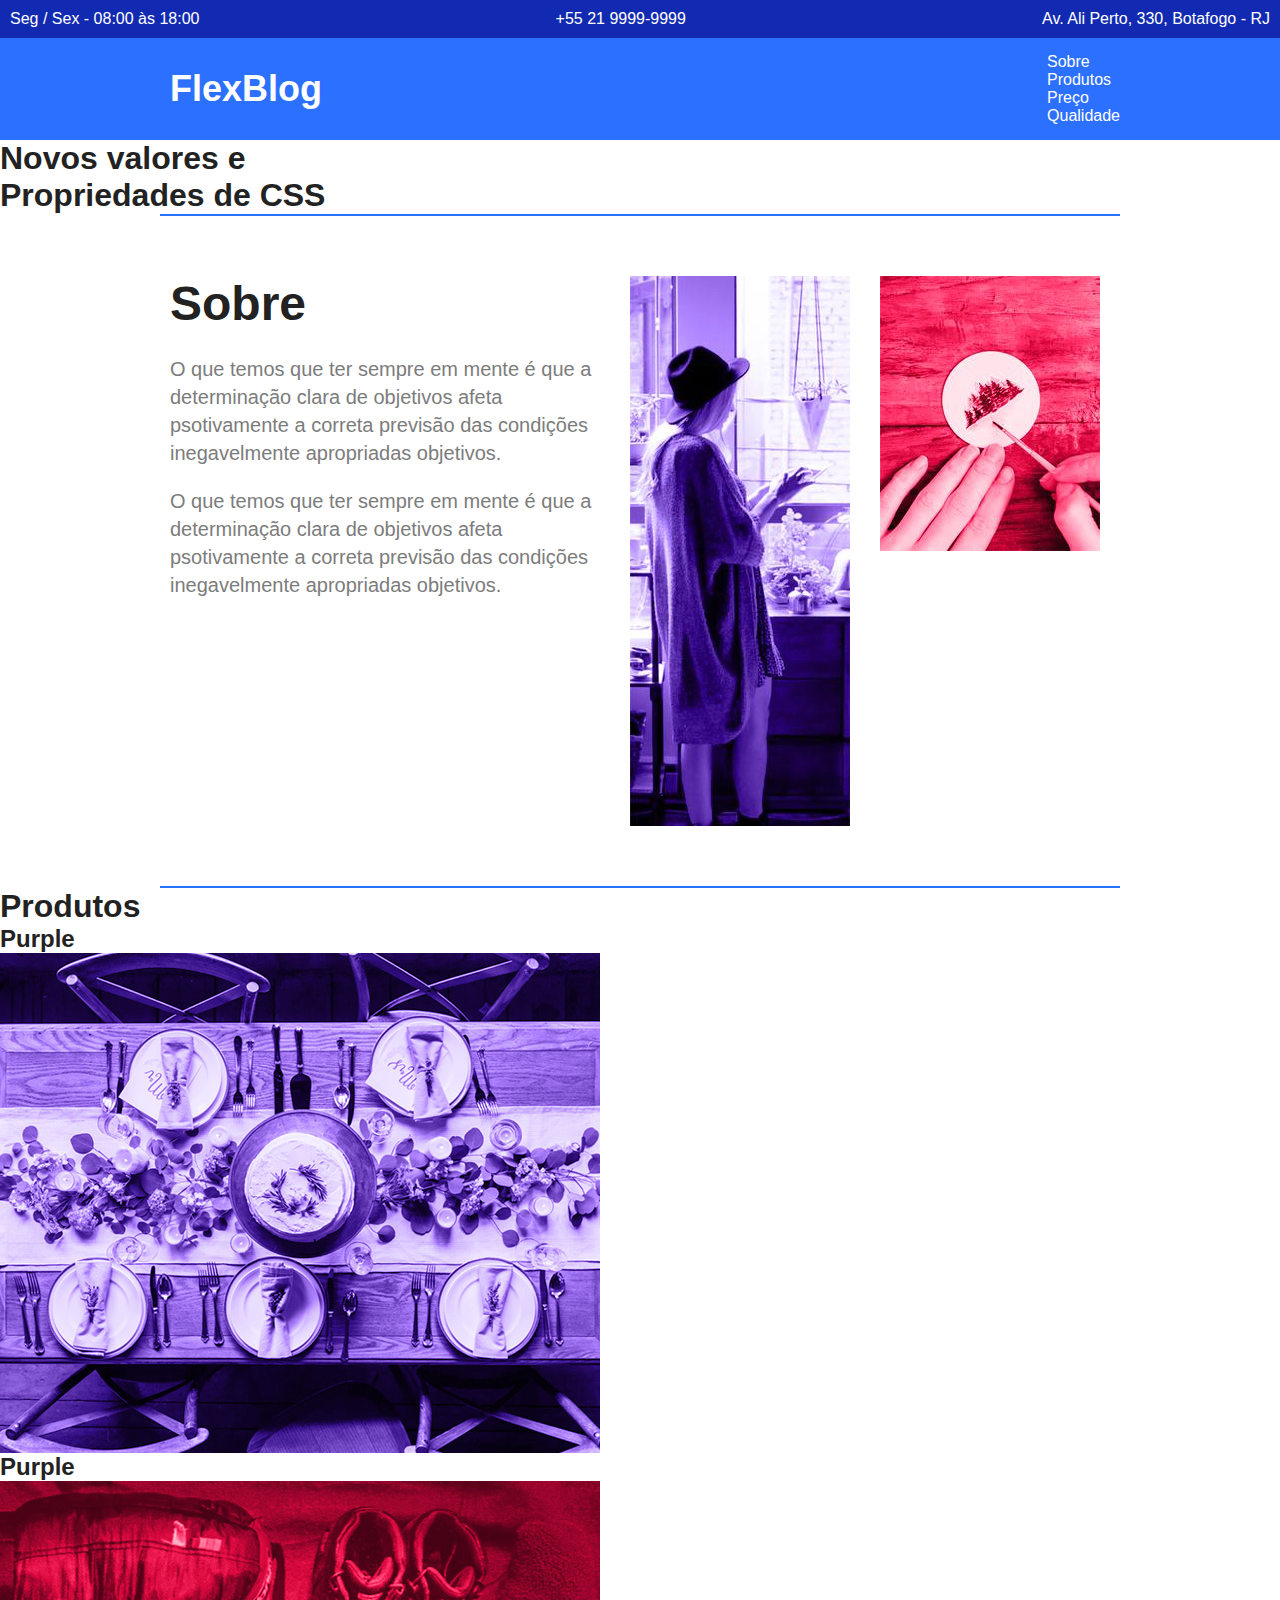
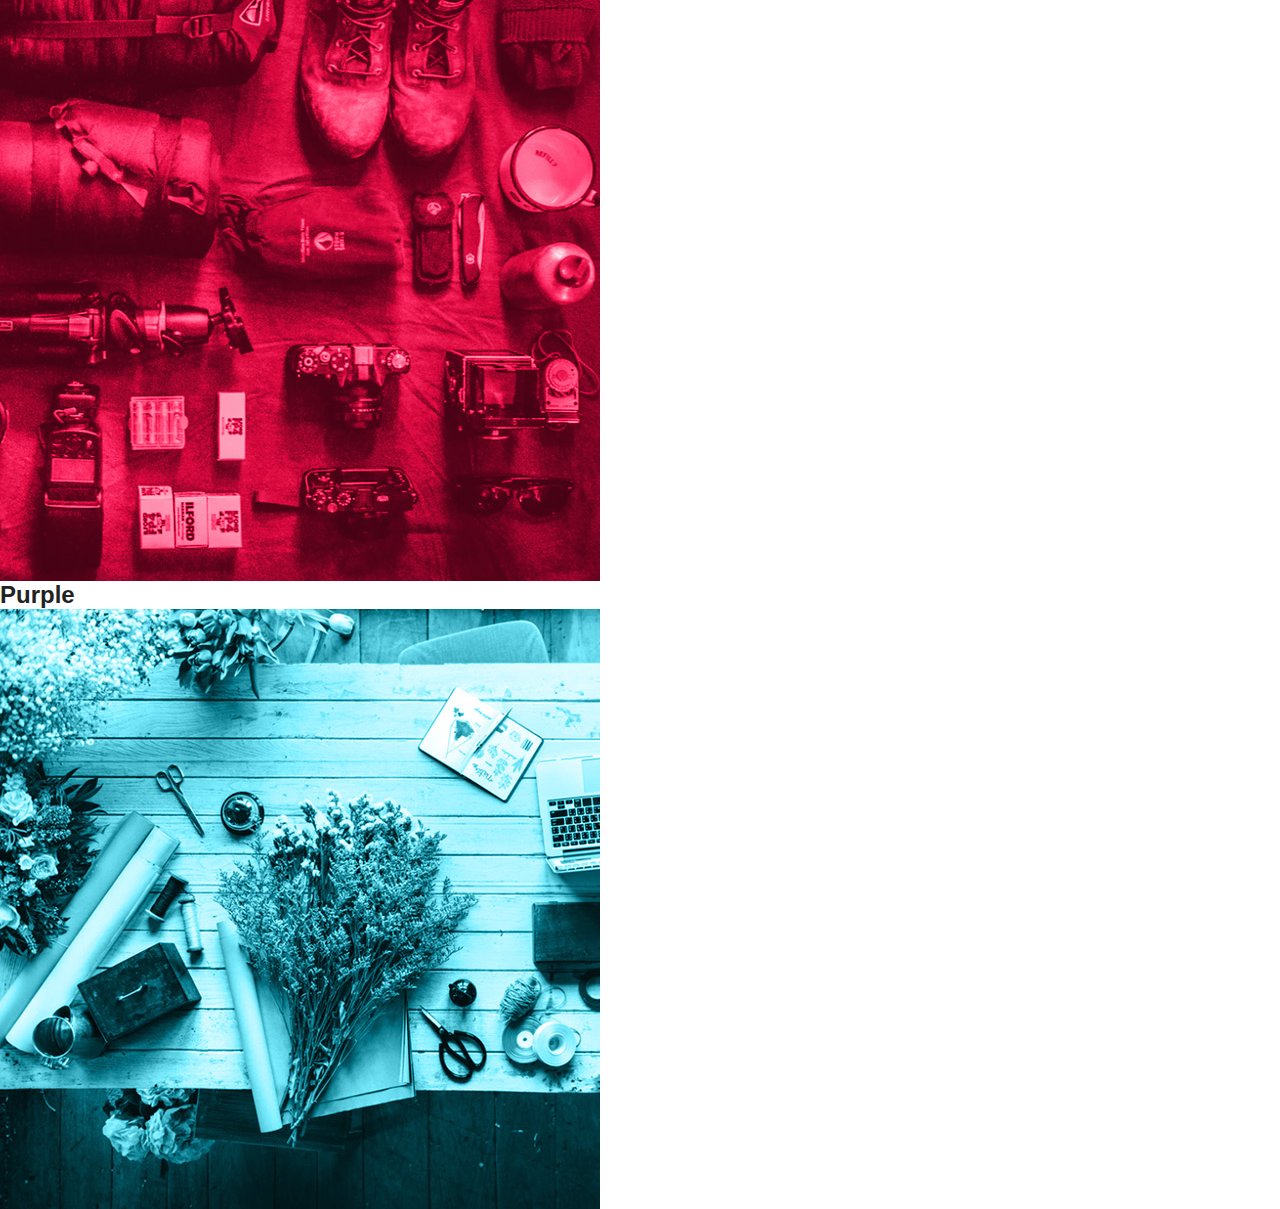
==== Curso Flexbox/index.html @ be6133d5 "Curso Flexbox - site desenvolvimento 1" ====
<!DOCTYPE html>
<html>
        <head>
            <title>FlexBlog</title>
            <meta charset="utf-8">
            <meta name="viewport" content="width=device-width, initial-scale=1 shrink-to-fit=no">
            <link href="https://fonts,googleapis.com/css?family=Nunito:400,400i,700" rel="stylesheet">
            <link rel="stylesheet" type="text/css" href="css/style.css">
        </head>
        <body>
            <div class="superinfo-bg">
                <div class="superinfo">
                    <p>Seg / Sex - 08:00 às 18:00</p>
                    <a href="tel:+552199999999">+55 21 9999-9999</a>
                    <p>Av. Ali Perto, 330, Botafogo - RJ</p>
                </div>
            </div>

            <header class="menu-bg">
                <div class="menu">
                    <div class="menu-logo">
                        <a href="#"> FlexBlog</a>

                    </div>
                    <nav>
                        <ul>
                            <li> <a href="#sobre">Sobre</a></li>
                            <li> <a href="#produtos">Produtos</a></li>
                            <li> <a href="#preco">Preço</a></li>
                            <li> <a href="#qualidade">Qualidade</a></li>
                        </ul>
                    </nav>

                </div>
            </header>

            <h1 class="introdução">Novos valores e <br>Propriedades de CSS</h1>

            <section class="sobre" id="sobre">
                <div class="sobre-info">
                    <h1>Sobre</h1>
                    <p>O que temos que ter sempre em mente é que a determinação
                        clara de objetivos afeta psotivamente a correta previsão
                        das condições inegavelmente apropriadas objetivos.
                    </p>
                    <p>O que temos que ter sempre em mente é que a determinação
                        clara de objetivos afeta psotivamente a correta previsão
                        das condições inegavelmente apropriadas objetivos.
                    </p>
                </div>
                <div class="sobre-img">
                    <img src="img/sobre1.jpg" alt="Sobre 1">
                </div>
                <div class="sobre-img">
                    <img src="img/sobre2.jpg" alt="Sobre 2">
                </div>

            </section>

            <section class="produtos" id="produtos">
                <h1>Produtos</h1>
                <div class="produtos-container">
                    <div class="produtos-item purple">
                        <h2>Purple</h2>
                        <img src="img/produtos1.jpg" alt="Produtos 1">

                    </div>
                    <div class="produtos-item pink">
                        <h2>Purple</h2>
                        <img src="img/produtos2.jpg" alt="Produtos 2">
                        
                    </div>
                    <div class="produtos-item blue">
                        <h2>Purple</h2>
                        <img src="img/produtos3.jpg" alt="Produtos 3">
                        
                    </div>
                </div>

            </section>

        </body>
</html>
---- Curso Flexbox/css/style.css ----
body, h1, h2, p, ul, li, a {
    margin: 0px;
    padding: 0px;
}

body {
    font-family: "Nunito", Helvetica, Arial, sans-serif;
    color: #222222;
}

ul {
    list-style: none;
}

a {
    text-decoration: none;
}

img {
    display: block;
    max-width: 100%;
}

* {
    box-sizing: border-box;
}

/*Superinfo*/

.superinfo-bg {
    background: #122ab2;
    color: white;
}

.superinfo {
    max-width: 960;
    margin: 0 auto;
    display: flex;
    justify-content: space-between;
    flex-wrap: wrap;
    padding-top: 10px;
}

.superinfo p, .superinfo a {
    margin: 0 10px 10px 10px;
}

.superinfo a {
    color: white;
}

/*Menu*/

.menu-bg {
    background: #2c70ff; 
}

.menu {
    max-width: 960px;
    margin: 0 auto;
    padding: 15px 0;
    display: flex;
    flex-wrap: wrap;
    justify-content: space-between;
    align-items: center;
}

.menu a {
    color: white;
}

.menu-logo a {
    font-size: 2.25em;
    font-weight: bold;
    margin: 0 10px;
}

.menu-nav ul {
    display: flex;
    flex-wrap: wrap;
}

.menu-nav a {
    font-size: 1.25em;
    display: block;
    padding: 10px;
}

.menu-nav a:hover {
    color: #122ab2;
}

/*Introdução*/

.introducao {
    font-size: 3em;
    line-height: 1;
    max-width: 960px;
    margin: 0 auto;
    padding: 60px 10px;
}

/*Sobre*/

.sobre {
    border-top: 2px solid #2c70ff;
    border-bottom: 2px solid #2c70ff;
    max-width: 960px;
    margin: 0 auto;
    padding: 60px 0;
    display: flex;
    flex-wrap: wrap;
}

.sobre-info {
    flex: 2 1 300px;
    margin: 0 10px;
}

.sobre-info h1 {
    font-size: 3em;
    margin-bottom: .5em;
}

.sobre-info p {
    font-size: 1.25em;
    line-height: 1.4;
    margin-bottom: 1em;
    color: #7c7c7c;
}

.sobre-img {
    flex: 1 1 160px;
    margin: 0 10px;
}
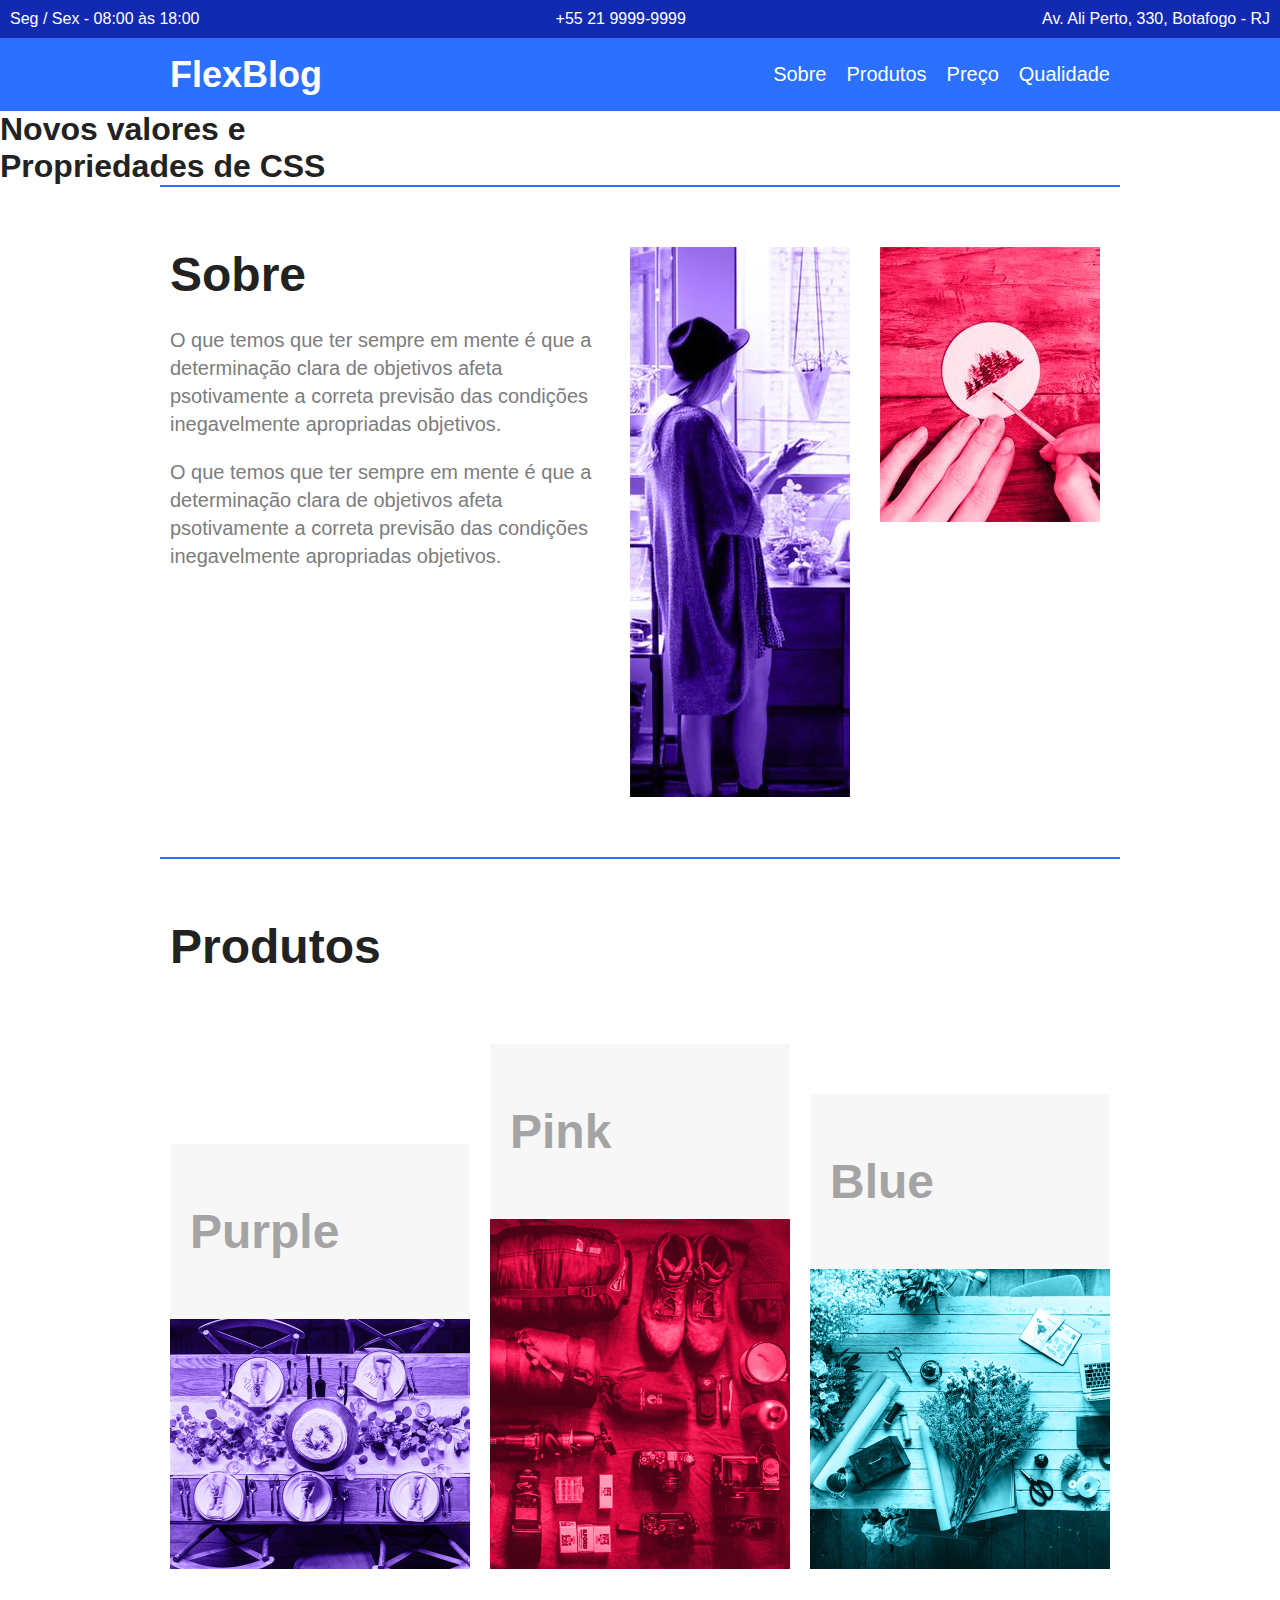
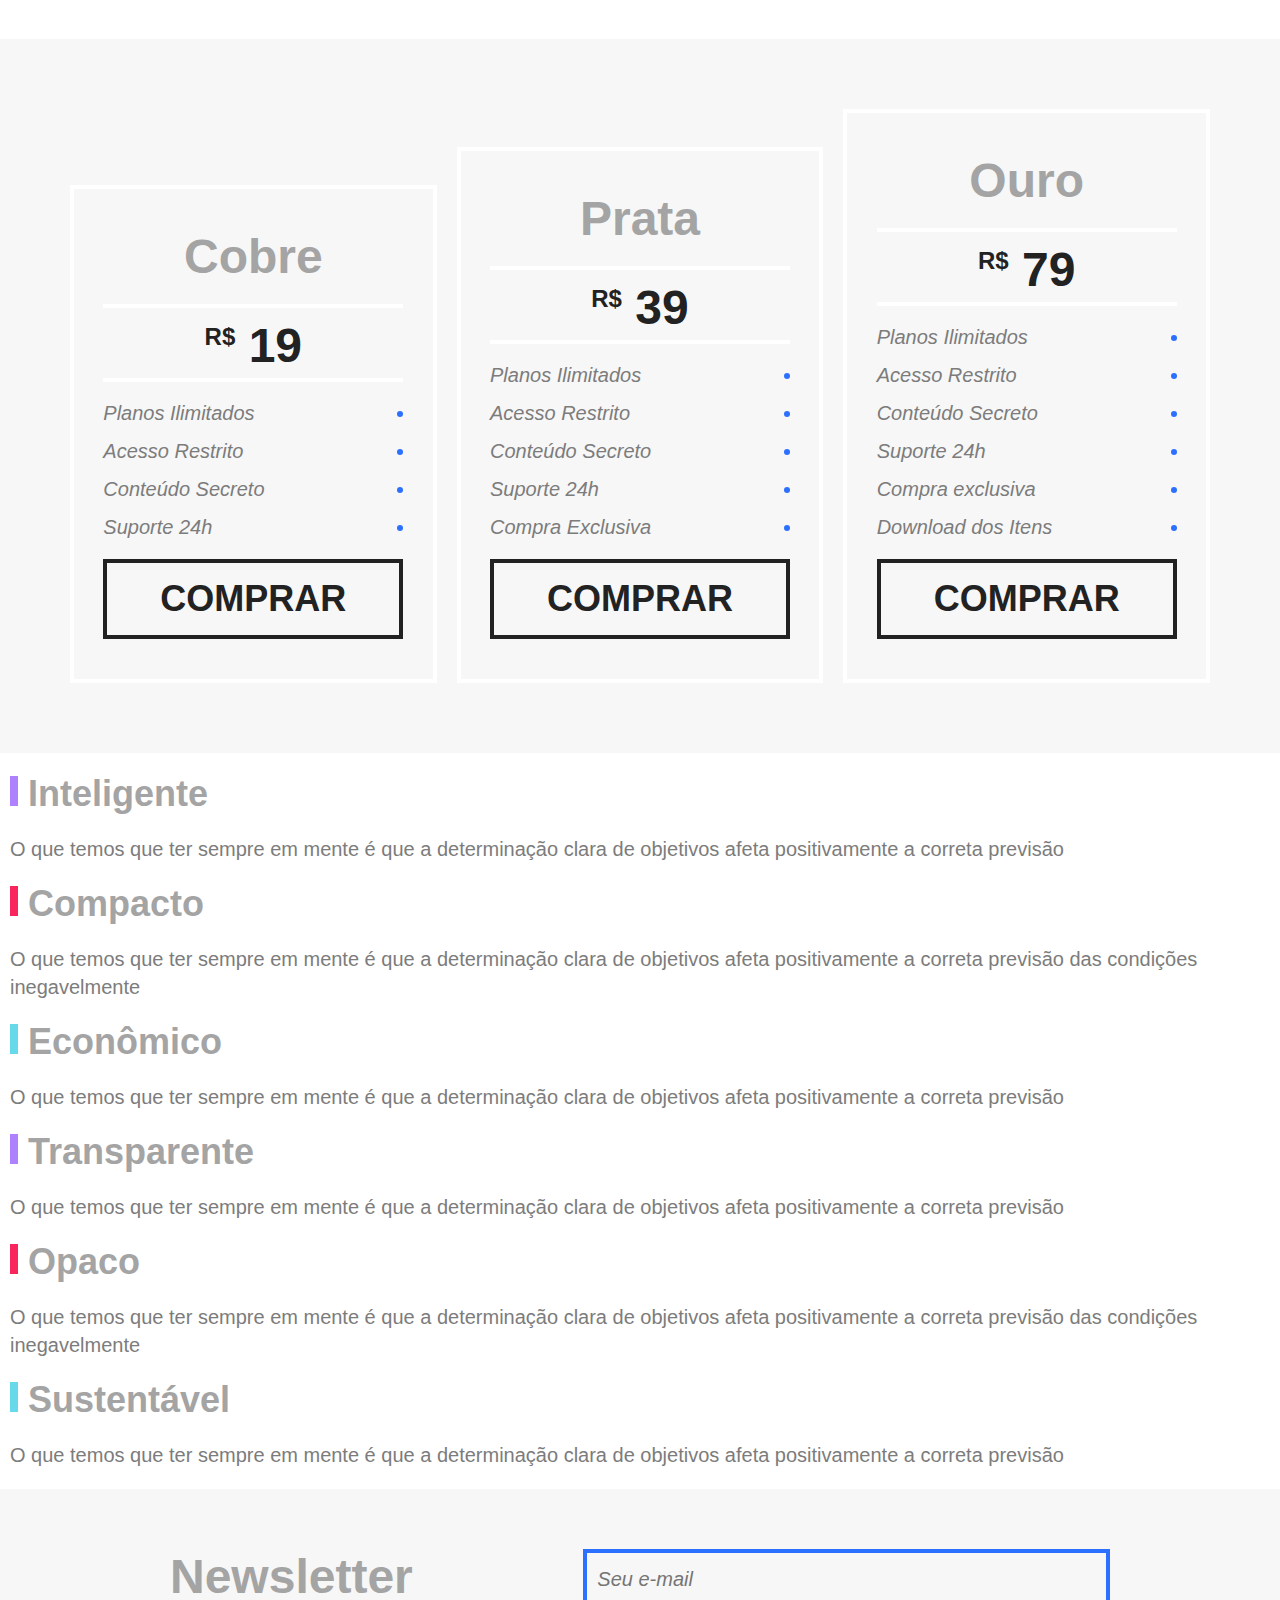
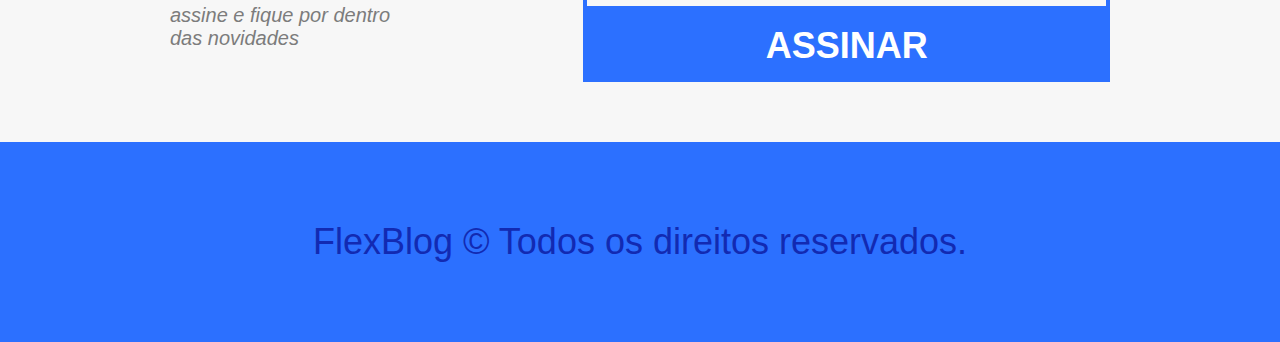
==== commit 2ed91c9f: "Finalizando curso Flexbox - site" ====
--- a/Curso Flexbox/index.html
+++ b/Curso Flexbox/index.html
@@ -22,7 +22,7 @@
                         <a href="#"> FlexBlog</a>
 
                     </div>
-                    <nav>
+                    <nav class="menu-nav">
                         <ul>
                             <li> <a href="#sobre">Sobre</a></li>
                             <li> <a href="#produtos">Produtos</a></li>
@@ -66,12 +66,12 @@
 
                     </div>
                     <div class="produtos-item pink">
-                        <h2>Purple</h2>
+                        <h2>Pink</h2>
                         <img src="img/produtos2.jpg" alt="Produtos 2">
                         
                     </div>
                     <div class="produtos-item blue">
-                        <h2>Purple</h2>
+                        <h2>Blue</h2>
                         <img src="img/produtos3.jpg" alt="Produtos 3">
                         
                     </div>
@@ -79,5 +79,122 @@
 
             </section>
 
+            <section class="preco" id="preco">
+                <div class="preco-item">
+                    <h2>Cobre</h2>
+                    <span><sup>R$</sup> 19</span>
+
+                
+                <ul>
+                    <li>Planos Ilimitados</li>
+                    <li>Acesso Restrito</li>
+                    <li>Conteúdo Secreto</li>
+                    <li>Suporte 24h</li>
+                </ul>
+                <a href="#">Comprar</a>
+            </div>
+            <div class="preco-item">
+                <h2>Prata</h2>
+                <span><sup>R$</sup> 39</span>
+
+            
+            <ul>
+                <li>Planos Ilimitados</li>
+                <li>Acesso Restrito</li>
+                <li>Conteúdo Secreto</li>
+                <li>Suporte 24h</li>
+                <li>Compra Exclusiva</li>
+            </ul>
+            <a href="#">Comprar</a>
+        </div>
+        <div class="preco-item">
+            <h2>Ouro</h2>
+            <span><sup>R$</sup> 79</span>
+
+        
+        <ul>
+            <li>Planos Ilimitados</li>
+            <li>Acesso Restrito</li>
+            <li>Conteúdo Secreto</li>
+            <li>Suporte 24h</li>
+            <li>Compra exclusiva</li>
+            <li>Download dos Itens</li>
+        </ul>
+        <a href="#">Comprar</a>
+        </div>
+            </section>
+            
+            <section clas="qualidade" id="qualidade">
+                <div class="qualidade-item">
+                    <h2>Inteligente</h2>
+                    <p>O que temos que ter sempre em mente é que a 
+                        determinação clara de objetivos afeta positivamente a 
+                        correta previsão
+                    </p>
+                </div>
+
+                <div class="qualidade-item">
+                    <h2>Compacto</h2>
+                    <p>O que temos que ter sempre em mente é que a 
+                        determinação clara de objetivos afeta positivamente a 
+                        correta previsão das condições inegavelmente
+                    </p>
+                </div>
+
+                <div class="qualidade-item">
+                    <h2>Econômico</h2>
+                    <p>O que temos que ter sempre em mente é que a 
+                        determinação clara de objetivos afeta positivamente a 
+                        correta previsão
+                    </p>
+                </div>
+
+                <div class="qualidade-item">
+                    <h2>Transparente</h2>
+                    <p>O que temos que ter sempre em mente é que a 
+                        determinação clara de objetivos afeta positivamente a 
+                        correta previsão
+                    </p>
+                </div>
+
+                <div class="qualidade-item">
+                    <h2>Opaco</h2>
+                    <p>O que temos que ter sempre em mente é que a 
+                        determinação clara de objetivos afeta positivamente a 
+                        correta previsão das condições inegavelmente
+                    </p>
+                </div>
+
+                <div class="qualidade-item">
+                    <h2>Sustentável</h2>
+                    <p>O que temos que ter sempre em mente é que a 
+                        determinação clara de objetivos afeta positivamente a 
+                        correta previsão
+                    </p>
+                </div>
+
+
+            </section>
+
+            <section class="newsletter">
+                <div class="newsletter-info">
+                    <h1>
+                        Newsletter
+                    </h1>
+
+                    <p>assine e fique por dentro das novidades
+                    </p>
+                </div>
+                <form class="newsletter-form">
+                    <input type="text" placeholder="Seu e-mail">
+                    <button type="submit">Assinar</button>
+                </form>
+
+            </section>
+
+            <footer class="footer">
+                <p>FlexBlog © Todos os direitos reservados.</p>
+            </footer>
+
         </body>
 </html>--- a/Curso Flexbox/css/style.css
+++ b/Curso Flexbox/css/style.css
@@ -132,4 +132,269 @@
 .sobre-img {
     flex: 1 1 160px;
     margin: 0 10px;
+}
+
+/*Produtos*/
+
+.produtos {
+    max-width: 960px;
+    margin: 60px auto;
+}
+
+.produtos h1 {
+    font-size: 3em;
+    margin: 0 10px 60px 10px;
+}
+
+.produtos-container {
+    display: flex;
+    flex-wrap: wrap;
+    align-items: flex-end;
+}
+
+.produtos-item {
+    flex: 1 1 175px;
+    margin: 10px;
+}
+
+.produtos-item h2 {
+    font-size: 3em;
+    color: #a4a4a4;
+    background: #f7f7f7;
+    padding: 60px 20px;
+}
+
+.purple {
+    border-top: 8px solid ae81ff;
+}
+
+.pink {
+    border-top: 8px solid f9265e;
+}
+
+.blue {
+    border-top: 8px solid 66d9eb;
+}
+
+/*Preço*/
+
+.preco {
+    background: #f7f7f7;
+    padding: 60px;
+    display: flex;
+    flex-wrap: wrap;
+    align-items: flex-end;
+}
+
+.preco-item {
+    flex: 1 1 260px;
+    border: 4px solid white;
+    padding: 20px;
+    margin: 10px;
+}
+
+.preco-item h2 {
+    font-size: 3em;
+    color: #a4a4a4;
+    text-align: center;
+    margin-top: 20px;
+}
+
+.preco-item span {
+    max-width: 300px;
+    margin: 20px auto;
+    display: block;
+    text-align: center;
+    font-weight: bold;
+    font-size: 3em;
+    padding: 10px 0 5px 0;
+    border-top: 4px solid white;
+    border-bottom: 4px solid white;
+}
+
+.preco-item sup {
+    font-size: 1.5rem;
+}
+
+.preco-item ul {
+    max-width: 300px;
+    margin: 20px auto;
+    font-size: 1.25em;
+    font-style: italic;
+    color: #7c7c7c;
+}
+
+.preco-item li {
+    display: flex;
+    justify-content: space-between;
+    align-items: center;
+    margin-bottom: 15px;
+}
+
+.preco-item li::after {
+    content: '';
+    display: block;
+    width: 6px;
+    height: 6px;
+    background: #2c70ff;
+    border-radius: 50%;
+}
+
+.preco-item a {
+    max-width: 300px;
+    display: block;
+    margin: 20px auto;
+    border: 4px solid;
+    color: #222222;
+    text-transform: uppercase;
+    font-weight: bold;
+    font-size: 2.25em;
+    padding: 15px 0;
+    text-align: center;
+}
+
+
+@media (max-width: 800px) {
+    .preco {
+        padding-left: 10px;
+        padding-right: 10px;
+    }
+    .preco .preco-item:nth-child(3) {
+        order: -2;
+    }
+
+    .preco .preco-item:nth-child(2) {
+        order: -1;
+    }
+    
+}
+
+/*Qualidade*/
+
+.qualidade {
+    max-width: 960px;
+    margin: 60px auto;
+    display: flex;
+    flex-wrap: wrap;
+}
+
+.qualidade-item {
+    flex: 1 1 300px;
+    margin: 20px 10px;
+}
+
+.qualidade-item h2 {
+    font-size: 2.25em;
+    color: #a4a4a4;
+    margin-bottom: 20px;
+}
+
+.qualidade-item h2::before {
+    content: '';
+    display: inline-block;
+    width: 8px;
+    height: 30px;
+    margin-right: 10px;
+}
+
+.qualidade-item:nth-of-type(3n+1) h2::before {
+    background: #ae81ff;
+}
+
+.qualidade-item:nth-of-type(3n+2) h2::before {
+    background: #f9265e;
+}
+
+.qualidade-item:nth-of-type(3n+3) h2::before {
+    background: #66d9eb;
+}
+
+.qualidade-item p {
+    font-size: 1.25em;
+    line-height: 1.4;
+    color: #7c7c7c;
+}
+
+/*Newsletter*/
+
+.newsletter {
+    background: #f7f7f7;
+    padding: 60px calc((100% - 960px) / 2);
+    display: flex;
+    flex-wrap: wrap;
+}
+
+.newsletter-info {
+    flex: 1 1 260px;
+    margin: 0 10px;
+}
+
+.newsletter-info h1 {
+    font-size: 3em;
+    color: #a4a4a4;
+}
+
+.newsletter-info p {
+    font-size: 1.25em;
+    font-style: italic;
+    max-width: 230px;
+    color: #7c7c7c;
+    margin-bottom: 10px;
+}
+
+.newsletter-form {
+    flex: 2 1 260px;
+    margin: 0 10px;
+    align-self: center;
+    display: flex;
+    flex-wrap: wrap;
+}
+
+.newsletter-form input {
+    flex: 3 1 260px;
+    font-size: 1.25em;
+    color: #7c7c7c;
+    font-style: italic;
+    font-family: "Nunito", Helvetica, Arial, sans-serif;
+    border: 4px solid #2c70ff;
+    background: transparent;
+    padding: 15px 10px;
+    margin: 0px;
+    border-radius: 0px;
+}
+
+.newsletter-form button {
+    flex: 1 1 260px;
+    font-family: "Nunito", Helvetica, Arial, sans-serif;
+    font-size: 2.25em;
+    font-weight: bold;
+    text-transform: uppercase;
+    background: #2c70ff;
+    color: white;
+    margin: 0;
+    cursor: pointer;
+    border: 0px;
+    padding: 15px 10px;
+}
+
+@media (mad-width: 600px) {
+    .newsletter-form button {
+     font-size: 1.5em;
+ }
+}
+
+/*Footer*/
+
+.footer {
+    display: flex;
+    background: #2c70ff;
+    height: 200px;
+    align-items: center;
+}
+
+.footer p {
+    flex: 1;
+    text-align: center;
+    font-size: 2.25em;
+    color: #122ab2;
 }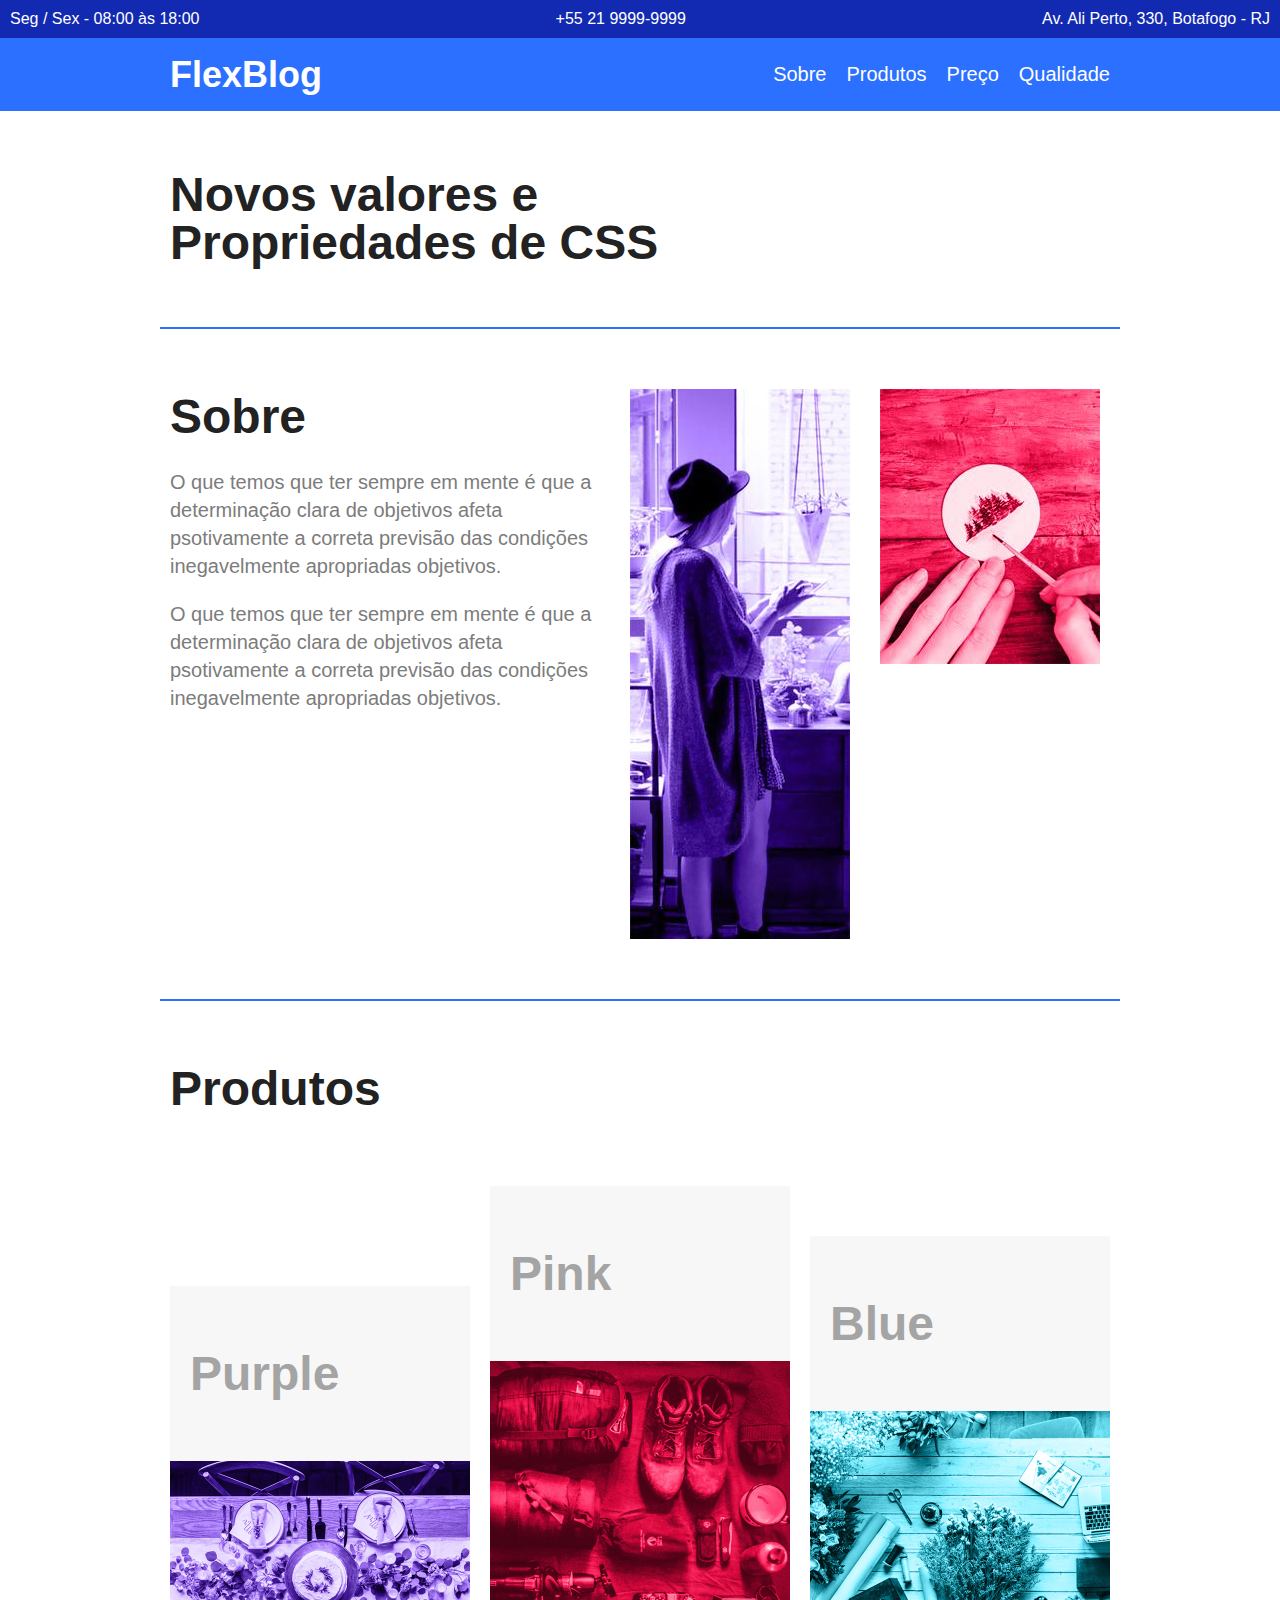
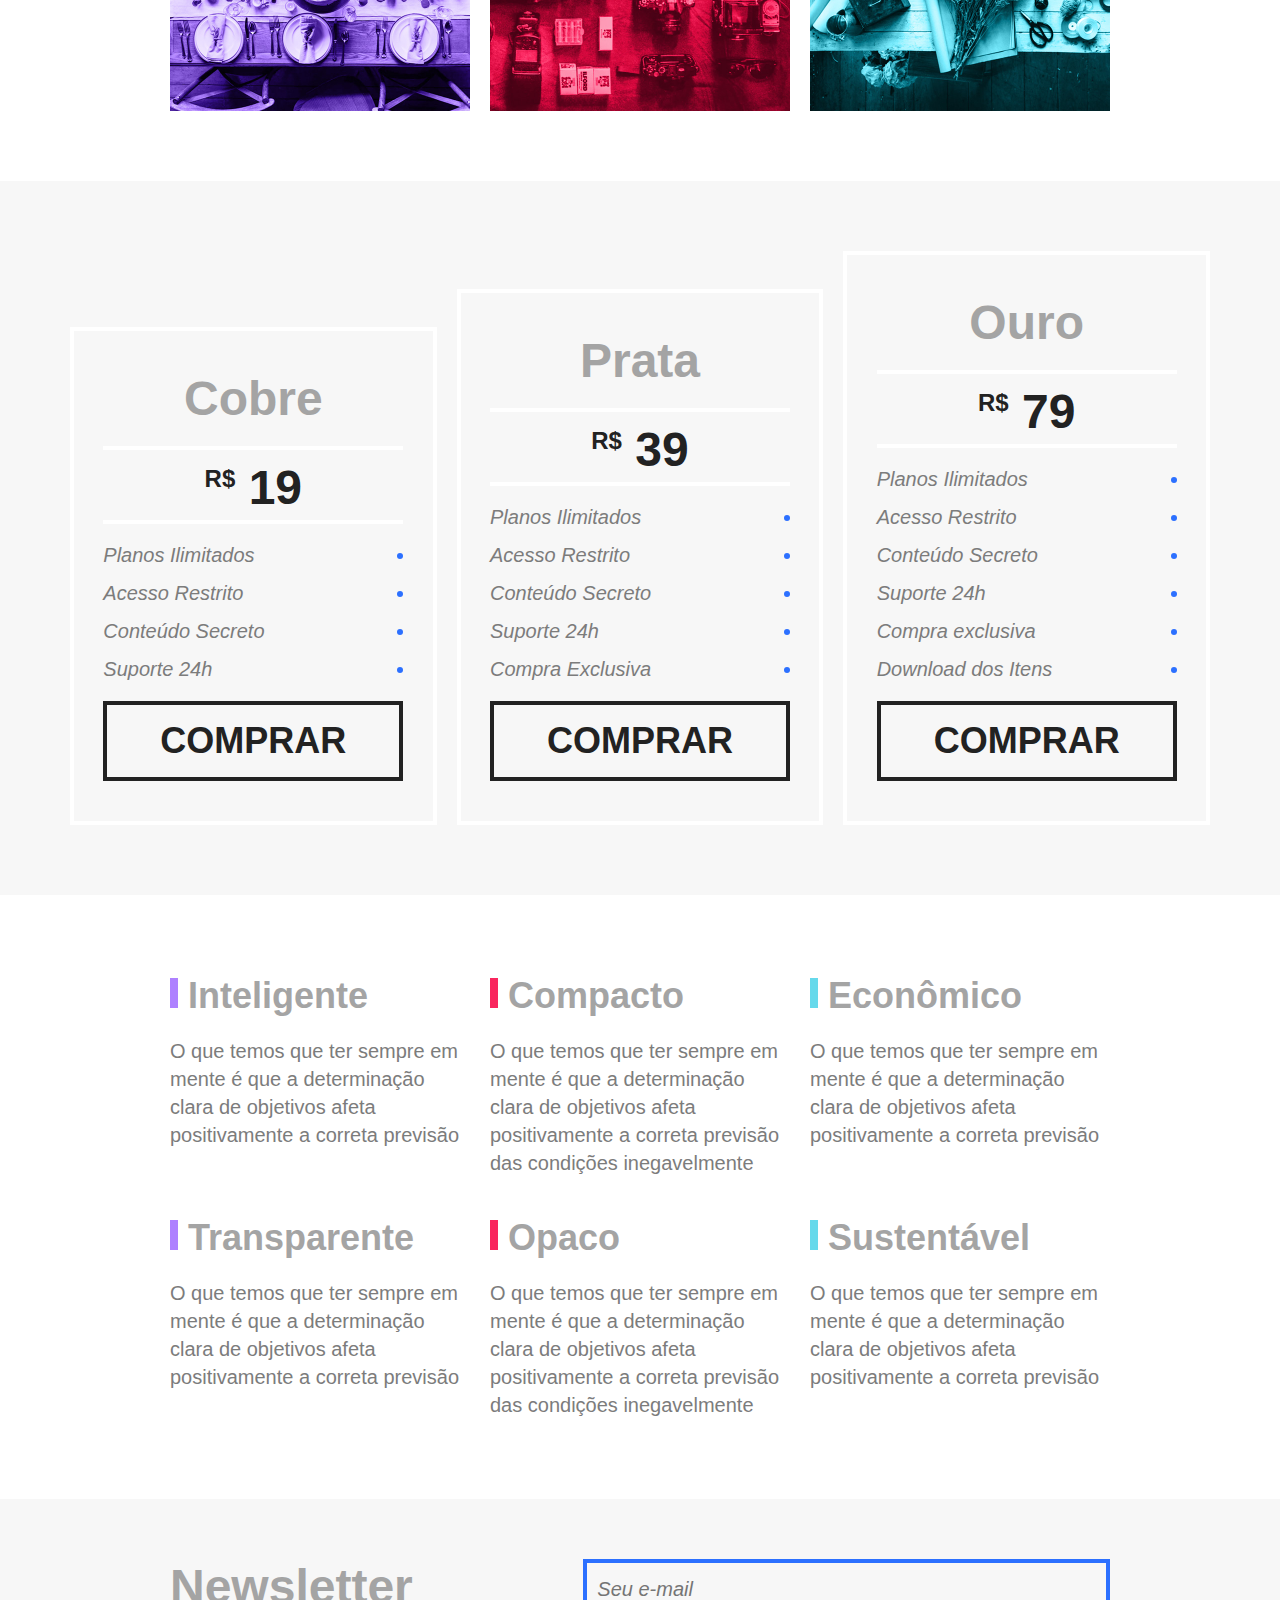
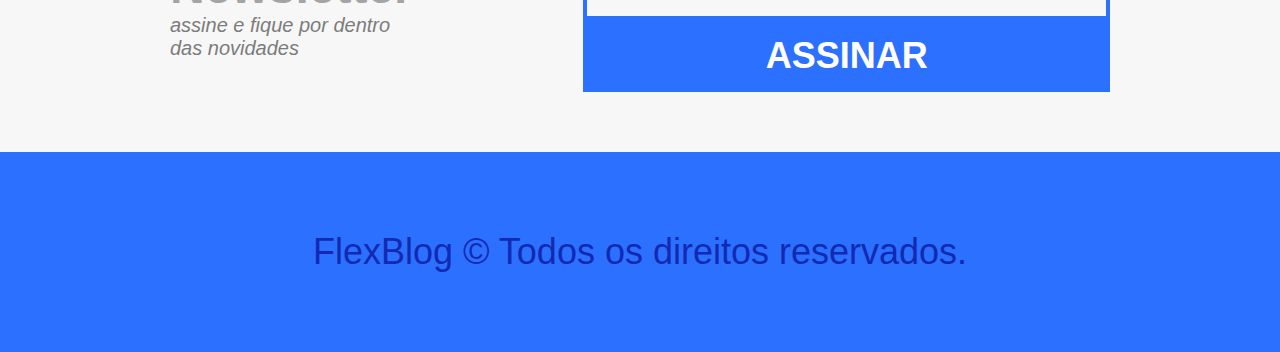
==== commit 5dfac840: "Corrigindo erro" ====
--- a/Curso Flexbox/index.html
+++ b/Curso Flexbox/index.html
@@ -34,7 +34,7 @@
                 </div>
             </header>
 
-            <h1 class="introdução">Novos valores e <br>Propriedades de CSS</h1>
+            <h1 class="introducao">Novos valores e <br>Propriedades de CSS</h1>
 
             <section class="sobre" id="sobre">
                 <div class="sobre-info">
@@ -124,7 +124,7 @@
         </div>
             </section>
             
-            <section clas="qualidade" id="qualidade">
+            <section class="qualidade" id="qualidade">
                 <div class="qualidade-item">
                     <h2>Inteligente</h2>
                     <p>O que temos que ter sempre em mente é que a 
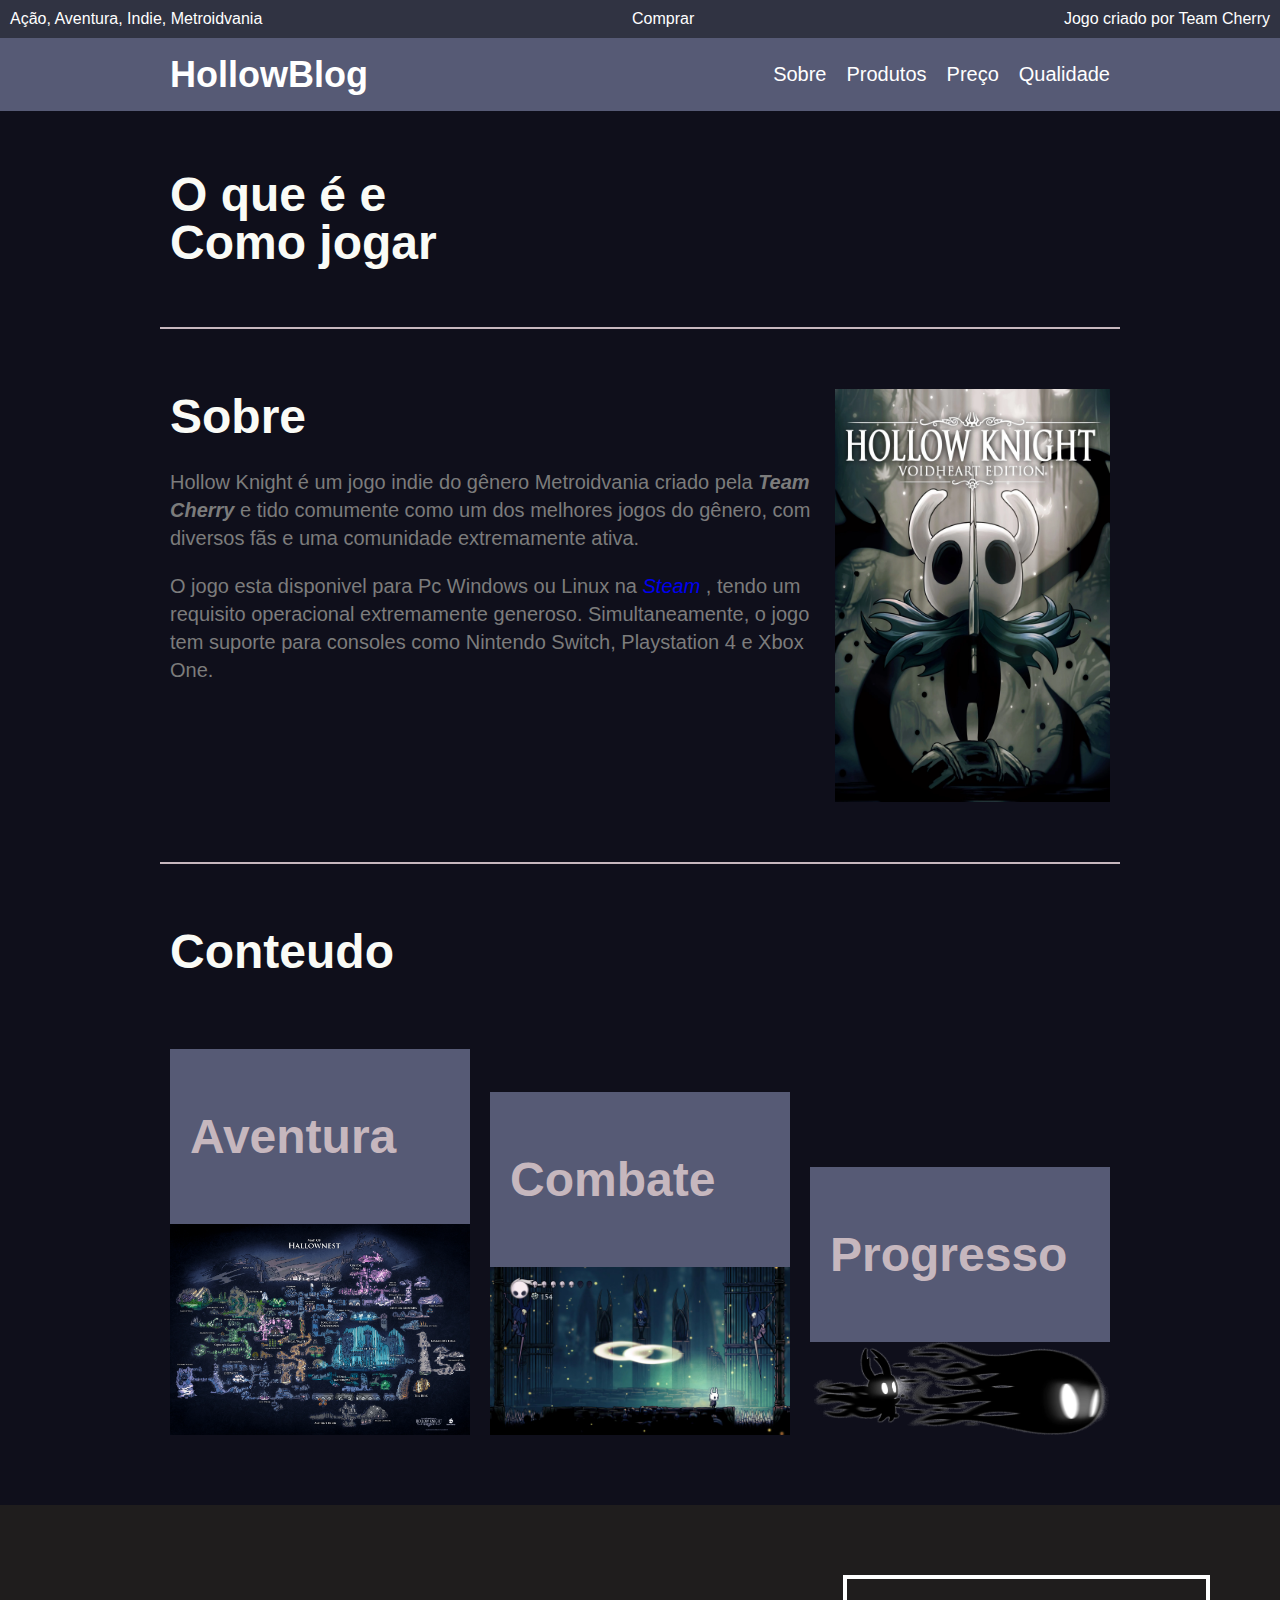
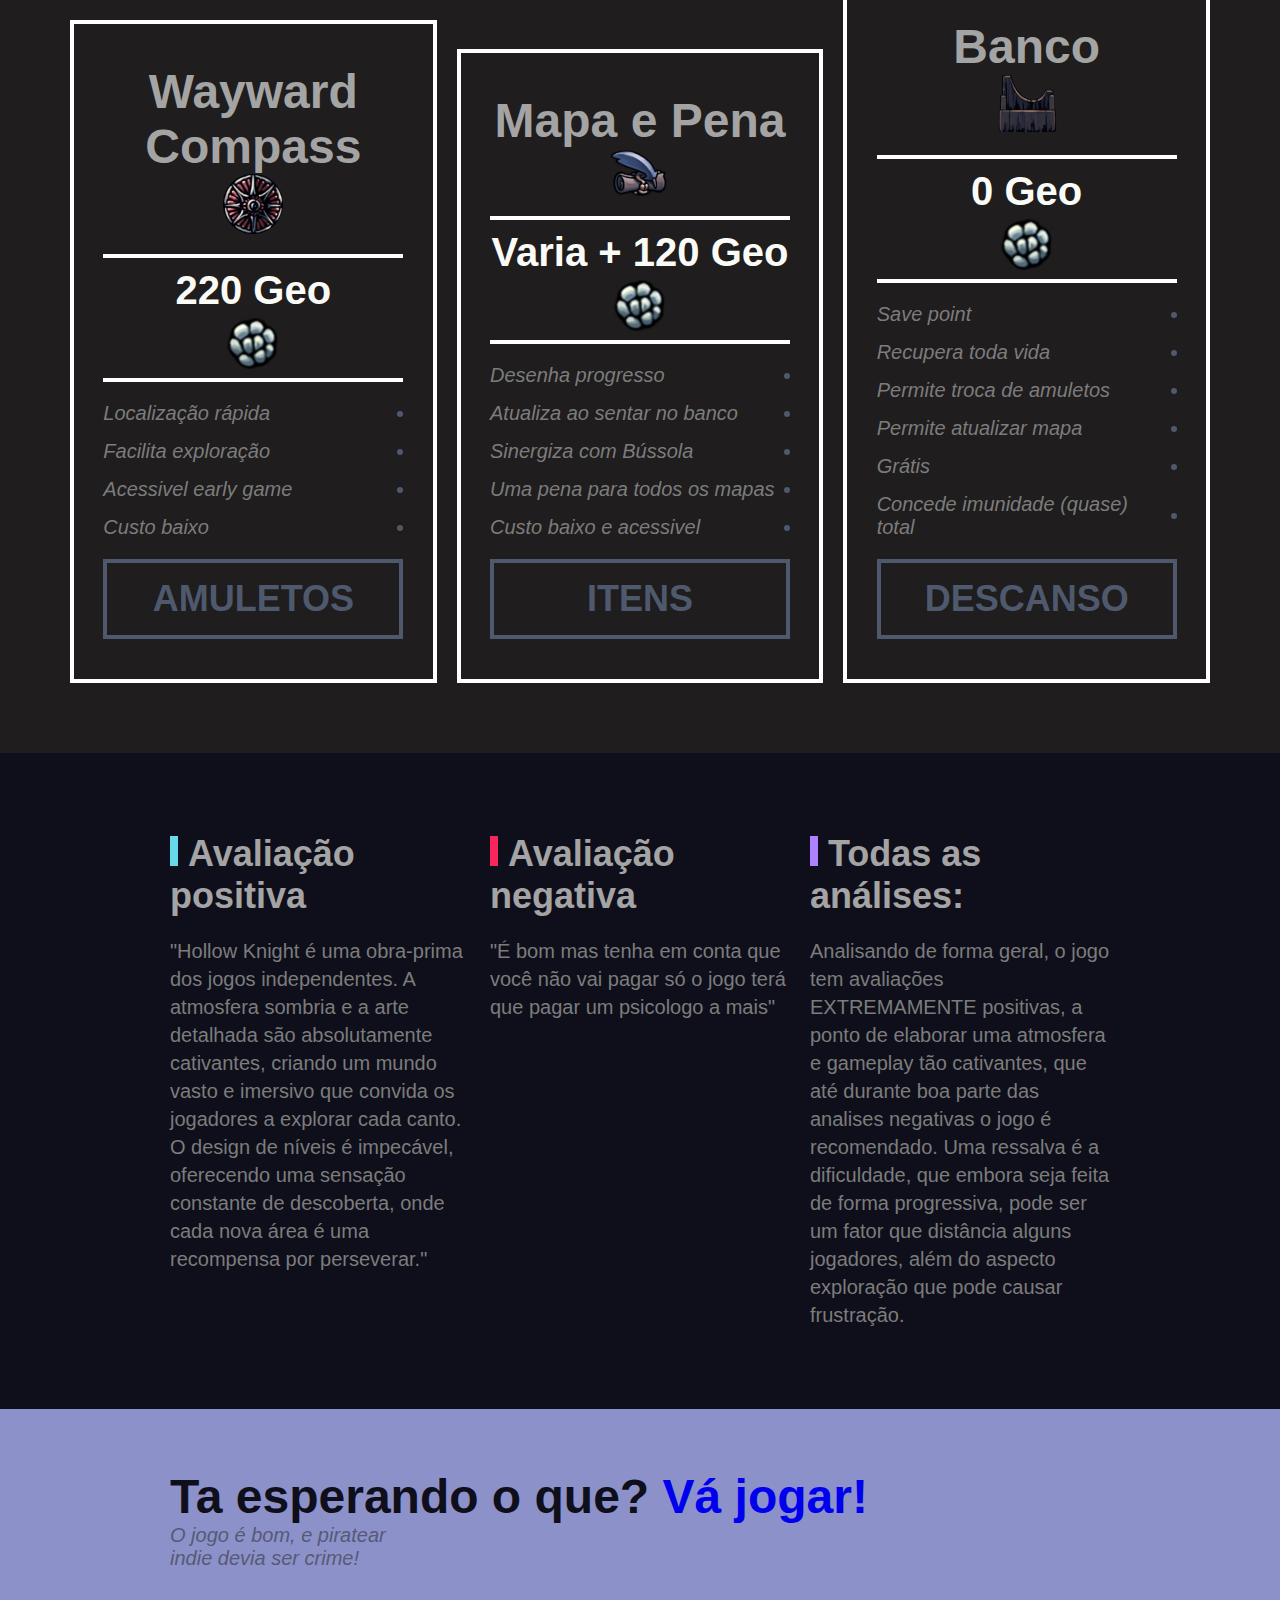
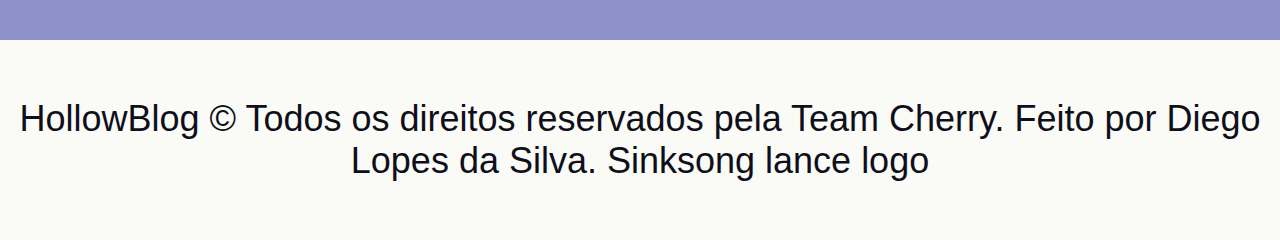
==== commit cf0f81a3: "Mudando o site do curso para um tema a escolha" ====
--- a/Curso Flexbox/index.html
+++ b/Curso Flexbox/index.html
@@ -1,25 +1,26 @@
 <!DOCTYPE html>
 <html>
         <head>
-            <title>FlexBlog</title>
+            <title>HollowBlog</title>
             <meta charset="utf-8">
             <meta name="viewport" content="width=device-width, initial-scale=1 shrink-to-fit=no">
             <link href="https://fonts,googleapis.com/css?family=Nunito:400,400i,700" rel="stylesheet">
             <link rel="stylesheet" type="text/css" href="css/style.css">
+            <link rel="stylesheet" href="css/color.css">
         </head>
         <body>
             <div class="superinfo-bg">
                 <div class="superinfo">
-                    <p>Seg / Sex - 08:00 às 18:00</p>
-                    <a href="tel:+552199999999">+55 21 9999-9999</a>
-                    <p>Av. Ali Perto, 330, Botafogo - RJ</p>
+                    <p>Ação, Aventura, Indie, Metroidvania</p>
+                    <a href="https://store.steampowered.com/app/367520/Hollow_Knight/">Comprar</a>
+                    <p>Jogo criado por Team Cherry</p>
                 </div>
             </div>
 
             <header class="menu-bg">
                 <div class="menu">
                     <div class="menu-logo">
-                        <a href="#"> FlexBlog</a>
+                        <a href="#"> HollowBlog</a>
 
                     </div>
                     <nav class="menu-nav">
@@ -34,45 +35,41 @@
                 </div>
             </header>
 
-            <h1 class="introducao">Novos valores e <br>Propriedades de CSS</h1>
+            <h1 class="introducao">O que é e <br>Como jogar</h1>
 
             <section class="sobre" id="sobre">
                 <div class="sobre-info">
                     <h1>Sobre</h1>
-                    <p>O que temos que ter sempre em mente é que a determinação
-                        clara de objetivos afeta psotivamente a correta previsão
-                        das condições inegavelmente apropriadas objetivos.
+                    <p>Hollow Knight é um jogo indie do gênero Metroidvania criado
+                        pela <b><i>Team Cherry</i></b> e tido comumente como um dos melhores jogos do gênero,
+                        com diversos fãs e uma comunidade extremamente ativa.
                     </p>
-                    <p>O que temos que ter sempre em mente é que a determinação
-                        clara de objetivos afeta psotivamente a correta previsão
-                        das condições inegavelmente apropriadas objetivos.
+                    <p>O jogo esta disponivel para Pc Windows ou Linux na <a href="https://store.steampowered.com/app/367520/Hollow_Knight/"><i>Steam</i></a> , tendo um requisito operacional
+                        extremamente generoso. Simultaneamente, o jogo tem suporte para consoles como Nintendo Switch, Playstation 4 e Xbox One.
                     </p>
                 </div>
                 <div class="sobre-img">
-                    <img src="img/sobre1.jpg" alt="Sobre 1">
-                </div>
-                <div class="sobre-img">
-                    <img src="img/sobre2.jpg" alt="Sobre 2">
+                    <img src="img/Hollow_Knight_VoidHeart_Edition_Cover.webp" alt="Hollow Knight logo">
                 </div>
 
             </section>
 
             <section class="produtos" id="produtos">
-                <h1>Produtos</h1>
+                <h1>Conteudo</h1>
                 <div class="produtos-container">
                     <div class="produtos-item purple">
-                        <h2>Purple</h2>
-                        <img src="img/produtos1.jpg" alt="Produtos 1">
+                        <h2>Aventura</h2>
+                        <img src="img/Hollow knight Map.webp" alt="Hollow Knight mapa">
 
                     </div>
                     <div class="produtos-item pink">
-                        <h2>Pink</h2>
-                        <img src="img/produtos2.jpg" alt="Produtos 2">
+                        <h2>Combate</h2>
+                        <img src="img/Hollow combate.jpg" alt="Hollow Knight combate">
                         
                     </div>
                     <div class="produtos-item blue">
-                        <h2>Blue</h2>
-                        <img src="img/produtos3.jpg" alt="Produtos 3">
+                        <h2>Progresso</h2>
+                        <img src="img/Monarch wings.webp" alt="Hollow Knight progresso">
                         
                     </div>
                 </div>
@@ -81,95 +78,70 @@
 
             <section class="preco" id="preco">
                 <div class="preco-item">
-                    <h2>Cobre</h2>
-                    <span><sup>R$</sup> 19</span>
+                    <h2>Wayward Compass <img src="img/Wayward_Compass.webp"></h2>
+                    <span>220 Geo<img src="img/geo.jpg"></span>
 
                 
                 <ul>
-                    <li>Planos Ilimitados</li>
-                    <li>Acesso Restrito</li>
-                    <li>Conteúdo Secreto</li>
-                    <li>Suporte 24h</li>
+                    <li>Localização rápida</li>
+                    <li>Facilita exploração</li>
+                    <li>Acessivel early game</li>
+                    <li>Custo baixo</li>
                 </ul>
-                <a href="#">Comprar</a>
+                <a href="https://hollowknight.fandom.com/wiki/Category:Charms">Amuletos</a>
             </div>
             <div class="preco-item">
-                <h2>Prata</h2>
-                <span><sup>R$</sup> 39</span>
+                <h2>Mapa e Pena <img src="img/Scroll_Map_Feather.webp"></h2>
+                <span> Varia + 120 Geo <img src="img/geo.jpg"></span>
 
             
             <ul>
-                <li>Planos Ilimitados</li>
-                <li>Acesso Restrito</li>
-                <li>Conteúdo Secreto</li>
-                <li>Suporte 24h</li>
-                <li>Compra Exclusiva</li>
+                <li>Desenha progresso</li>
+                <li>Atualiza ao sentar no banco</li>
+                <li>Sinergiza com Bússola</li>
+                <li>Uma pena para todos os mapas</li>
+                <li>Custo baixo e acessivel</li>
             </ul>
-            <a href="#">Comprar</a>
+            <a href="https://hollowknight.fandom.com/wiki/Category:Items_(Hollow_Knight)">Itens</a>
         </div>
         <div class="preco-item">
-            <h2>Ouro</h2>
-            <span><sup>R$</sup> 79</span>
+            <h2>Banco <img src="img/Bench.webp"></h2>
+            <span> 0 Geo <img src="img/geo.jpg"></span>
 
         
         <ul>
-            <li>Planos Ilimitados</li>
-            <li>Acesso Restrito</li>
-            <li>Conteúdo Secreto</li>
-            <li>Suporte 24h</li>
-            <li>Compra exclusiva</li>
-            <li>Download dos Itens</li>
+            <li>Save point</li>
+            <li>Recupera toda vida</li>
+            <li>Permite troca de amuletos</li>
+            <li>Permite atualizar mapa</li>
+            <li>Grátis</li>
+            <li>Concede imunidade (quase) total</li>
         </ul>
-        <a href="#">Comprar</a>
+        <a href="https://hollowknight.fandom.com/wiki/Bench_(Hollow_Knight)">Descanso</a>
         </div>
             </section>
             
             <section class="qualidade" id="qualidade">
                 <div class="qualidade-item">
-                    <h2>Inteligente</h2>
-                    <p>O que temos que ter sempre em mente é que a 
-                        determinação clara de objetivos afeta positivamente a 
-                        correta previsão
+                    <h2>Avaliação positiva</h2>
+                    <p>"Hollow Knight é uma obra-prima dos jogos independentes. A atmosfera sombria e a arte detalhada são absolutamente cativantes, criando um mundo vasto e
+                        imersivo que convida os jogadores a explorar cada canto. O design de níveis é impecável, 
+                       oferecendo uma sensação constante de descoberta, onde cada nova área é uma recompensa por perseverar."
                     </p>
                 </div>
 
                 <div class="qualidade-item">
-                    <h2>Compacto</h2>
-                    <p>O que temos que ter sempre em mente é que a 
-                        determinação clara de objetivos afeta positivamente a 
-                        correta previsão das condições inegavelmente
+                    <h2>Avaliação negativa</h2>
+                    <p>
+                        "É bom mas tenha em conta que você não vai pagar só o jogo terá que pagar um psicologo a mais"
                     </p>
                 </div>
 
                 <div class="qualidade-item">
-                    <h2>Econômico</h2>
-                    <p>O que temos que ter sempre em mente é que a 
-                        determinação clara de objetivos afeta positivamente a 
-                        correta previsão
-                    </p>
-                </div>
-
-                <div class="qualidade-item">
-                    <h2>Transparente</h2>
-                    <p>O que temos que ter sempre em mente é que a 
-                        determinação clara de objetivos afeta positivamente a 
-                        correta previsão
-                    </p>
-                </div>
-
-                <div class="qualidade-item">
-                    <h2>Opaco</h2>
-                    <p>O que temos que ter sempre em mente é que a 
-                        determinação clara de objetivos afeta positivamente a 
-                        correta previsão das condições inegavelmente
-                    </p>
-                </div>
-
-                <div class="qualidade-item">
-                    <h2>Sustentável</h2>
-                    <p>O que temos que ter sempre em mente é que a 
-                        determinação clara de objetivos afeta positivamente a 
-                        correta previsão
+                    <h2>Todas as análises:</h2>
+                    <p>Analisando de forma geral, o jogo tem avaliações EXTREMAMENTE positivas, a ponto de elaborar uma atmosfera e gameplay tão cativantes,
+                        que até durante boa parte das analises negativas o jogo é recomendado. Uma ressalva é a dificuldade, que embora seja feita de forma progressiva, pode 
+                        ser um fator que distância alguns jogadores, além do aspecto exploração que pode causar frustração.
                     </p>
                 </div>
 
@@ -179,21 +151,17 @@
             <section class="newsletter">
                 <div class="newsletter-info">
                     <h1>
-                        Newsletter
+                        Ta esperando o que? <a href="https://store.steampowered.com/app/367520/Hollow_Knight/"> Vá jogar!</a>
                     </h1>
 
-                    <p>assine e fique por dentro das novidades
+                    <p>O jogo é bom, e piratear indie devia ser crime!
                     </p>
                 </div>
-                <form class="newsletter-form">
-                    <input type="text" placeholder="Seu e-mail">
-                    <button type="submit">Assinar</button>
-                </form>
 
             </section>
 
             <footer class="footer">
-                <p>FlexBlog © Todos os direitos reservados.</p>
+                <p>HollowBlog © Todos os direitos reservados pela Team Cherry. Feito por Diego Lopes da Silva. Sinksong lance logo</p>
             </footer>
 
         </body>
--- a/Curso Flexbox/css/style.css
+++ b/Curso Flexbox/css/style.css
@@ -5,7 +5,8 @@
 
 body {
     font-family: "Nunito", Helvetica, Arial, sans-serif;
-    color: #222222;
+    color: #fafbf6;
+    background-color: #0f0f1b;
 }
 
 ul {
@@ -28,7 +29,7 @@
 /*Superinfo*/
 
 .superinfo-bg {
-    background: #122ab2;
+    background: #303342;
     color: white;
 }
 
@@ -52,7 +53,7 @@
 /*Menu*/
 
 .menu-bg {
-    background: #2c70ff; 
+    background: #565a75; 
 }
 
 .menu {
@@ -87,7 +88,7 @@
 }
 
 .menu-nav a:hover {
-    color: #122ab2;
+    color: #8e96cc;
 }
 
 /*Introdução*/
@@ -103,8 +104,8 @@
 /*Sobre*/
 
 .sobre {
-    border-top: 2px solid #2c70ff;
-    border-bottom: 2px solid #2c70ff;
+    border-top: 2px solid #c6b7be;
+    border-bottom: 2px solid #c6b7be;
     max-width: 960px;
     margin: 0 auto;
     padding: 60px 0;
@@ -113,7 +114,7 @@
 }
 
 .sobre-info {
-    flex: 2 1 300px;
+    flex: 3 1 300px;
     margin: 0 10px;
 }
 
@@ -159,8 +160,8 @@
 
 .produtos-item h2 {
     font-size: 3em;
-    color: #a4a4a4;
-    background: #f7f7f7;
+    color: #c6b7be;
+    background: #565a75;
     padding: 60px 20px;
 }
 
@@ -179,7 +180,7 @@
 /*Preço*/
 
 .preco {
-    background: #f7f7f7;
+    background: #1f1d1d;
     padding: 60px;
     display: flex;
     flex-wrap: wrap;
@@ -191,6 +192,11 @@
     border: 4px solid white;
     padding: 20px;
     margin: 10px;
+}
+
+.preco-item img {
+    max-width: 60px;
+    justify-self: center;
 }
 
 .preco-item h2 {
@@ -206,11 +212,13 @@
     display: block;
     text-align: center;
     font-weight: bold;
-    font-size: 3em;
+    font-size: 2.5em;
     padding: 10px 0 5px 0;
     border-top: 4px solid white;
     border-bottom: 4px solid white;
-}
+    align-items: center;
+}
+
 
 .preco-item sup {
     font-size: 1.5rem;
@@ -236,7 +244,7 @@
     display: block;
     width: 6px;
     height: 6px;
-    background: #2c70ff;
+    background: #4e596e;
     border-radius: 50%;
 }
 
@@ -245,12 +253,16 @@
     display: block;
     margin: 20px auto;
     border: 4px solid;
-    color: #222222;
+    color: #4e596e;
     text-transform: uppercase;
     font-weight: bold;
     font-size: 2.25em;
     padding: 15px 0;
     text-align: center;
+}
+
+.preco-item a:hover {
+    color: #7687a5;
 }
 
 
@@ -298,7 +310,7 @@
 }
 
 .qualidade-item:nth-of-type(3n+1) h2::before {
-    background: #ae81ff;
+    background: #66d9eb;
 }
 
 .qualidade-item:nth-of-type(3n+2) h2::before {
@@ -306,7 +318,7 @@
 }
 
 .qualidade-item:nth-of-type(3n+3) h2::before {
-    background: #66d9eb;
+    background: #ae81ff;
 }
 
 .qualidade-item p {
@@ -318,7 +330,7 @@
 /*Newsletter*/
 
 .newsletter {
-    background: #f7f7f7;
+    background: #8d91ca;
     padding: 60px calc((100% - 960px) / 2);
     display: flex;
     flex-wrap: wrap;
@@ -331,14 +343,14 @@
 
 .newsletter-info h1 {
     font-size: 3em;
-    color: #a4a4a4;
+    color: #0f0f1b;
 }
 
 .newsletter-info p {
     font-size: 1.25em;
     font-style: italic;
     max-width: 230px;
-    color: #7c7c7c;
+    color: #565a75;
     margin-bottom: 10px;
 }
 
@@ -353,11 +365,11 @@
 .newsletter-form input {
     flex: 3 1 260px;
     font-size: 1.25em;
-    color: #7c7c7c;
+    color: #565a75;
     font-style: italic;
     font-family: "Nunito", Helvetica, Arial, sans-serif;
     border: 4px solid #2c70ff;
-    background: transparent;
+    background: #b7b8c6;
     padding: 15px 10px;
     margin: 0px;
     border-radius: 0px;
@@ -387,14 +399,15 @@
 
 .footer {
     display: flex;
-    background: #2c70ff;
+    background: #fafbf6;
     height: 200px;
     align-items: center;
+    flex-wrap: wrap;
 }
 
 .footer p {
     flex: 1;
     text-align: center;
     font-size: 2.25em;
-    color: #122ab2;
+    color: #0f0f1b;
 }--- a/Curso Flexbox/css/color.css
+++ b/Curso Flexbox/css/color.css
@@ -0,0 +1,28 @@
+/* :root {
+    --cor-texto: #222;
+    --super-info-bg: #122ab2;
+    --menu-bg: #2c70ff;
+    --menu-nav-hover: #122ab2;
+    --sobre-border: #2c70ff;
+    --sobre-p: #7c7c7c;
+    --produtos-item-bg-h2: #f7f7f7;
+    --produtos-item-color-h2: #a4a4a4;
+    --preco-cor: #f7f7f7;
+    --preco-item-h2: #a4a4a4;
+    --preco-item-ul: #7c7c7c;
+    --preco-item-li-after: #2c70ff;
+    --preco-item-a: #222222;   
+    --qualidade-item-h2: #a4a4a4;
+    --qualidade-item-cor1: #ae81ff;
+    --qualidade-item-cor2: #f9265e;
+    --qualidade-item-cor3: #66d9eb;
+    --qualidade-item-p: #7c7c7c;
+    --newsletter-bg: #f7f7f7;
+    --newsletter-h1: #a4a4a4;
+    --newsletter-p: #7c7c7c;
+    --newsletter-input: #7c7c7c;
+    --newsletter-border: #2c70ff;
+    --newsletter-form-button: #2c70ff;
+    --footer-bg: #2c70ff;
+    --footer-color: #122ab2;
+} */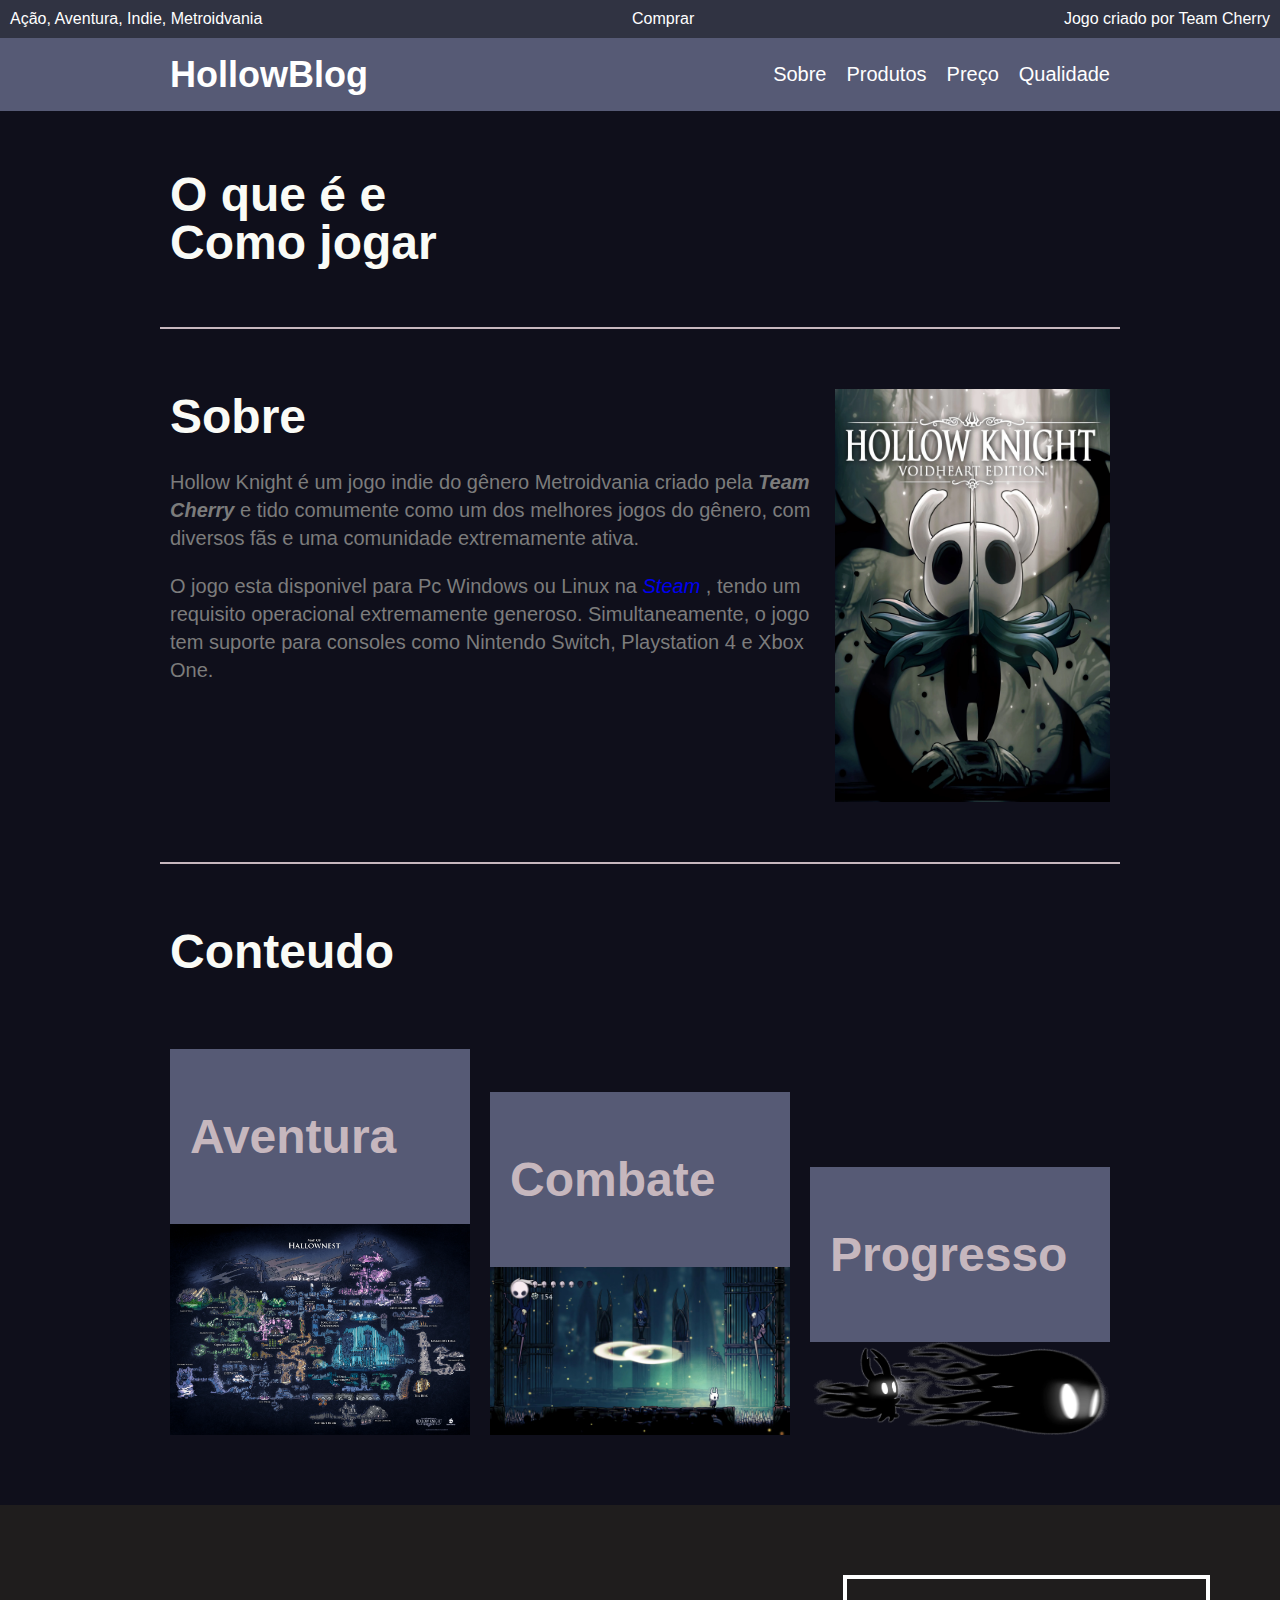
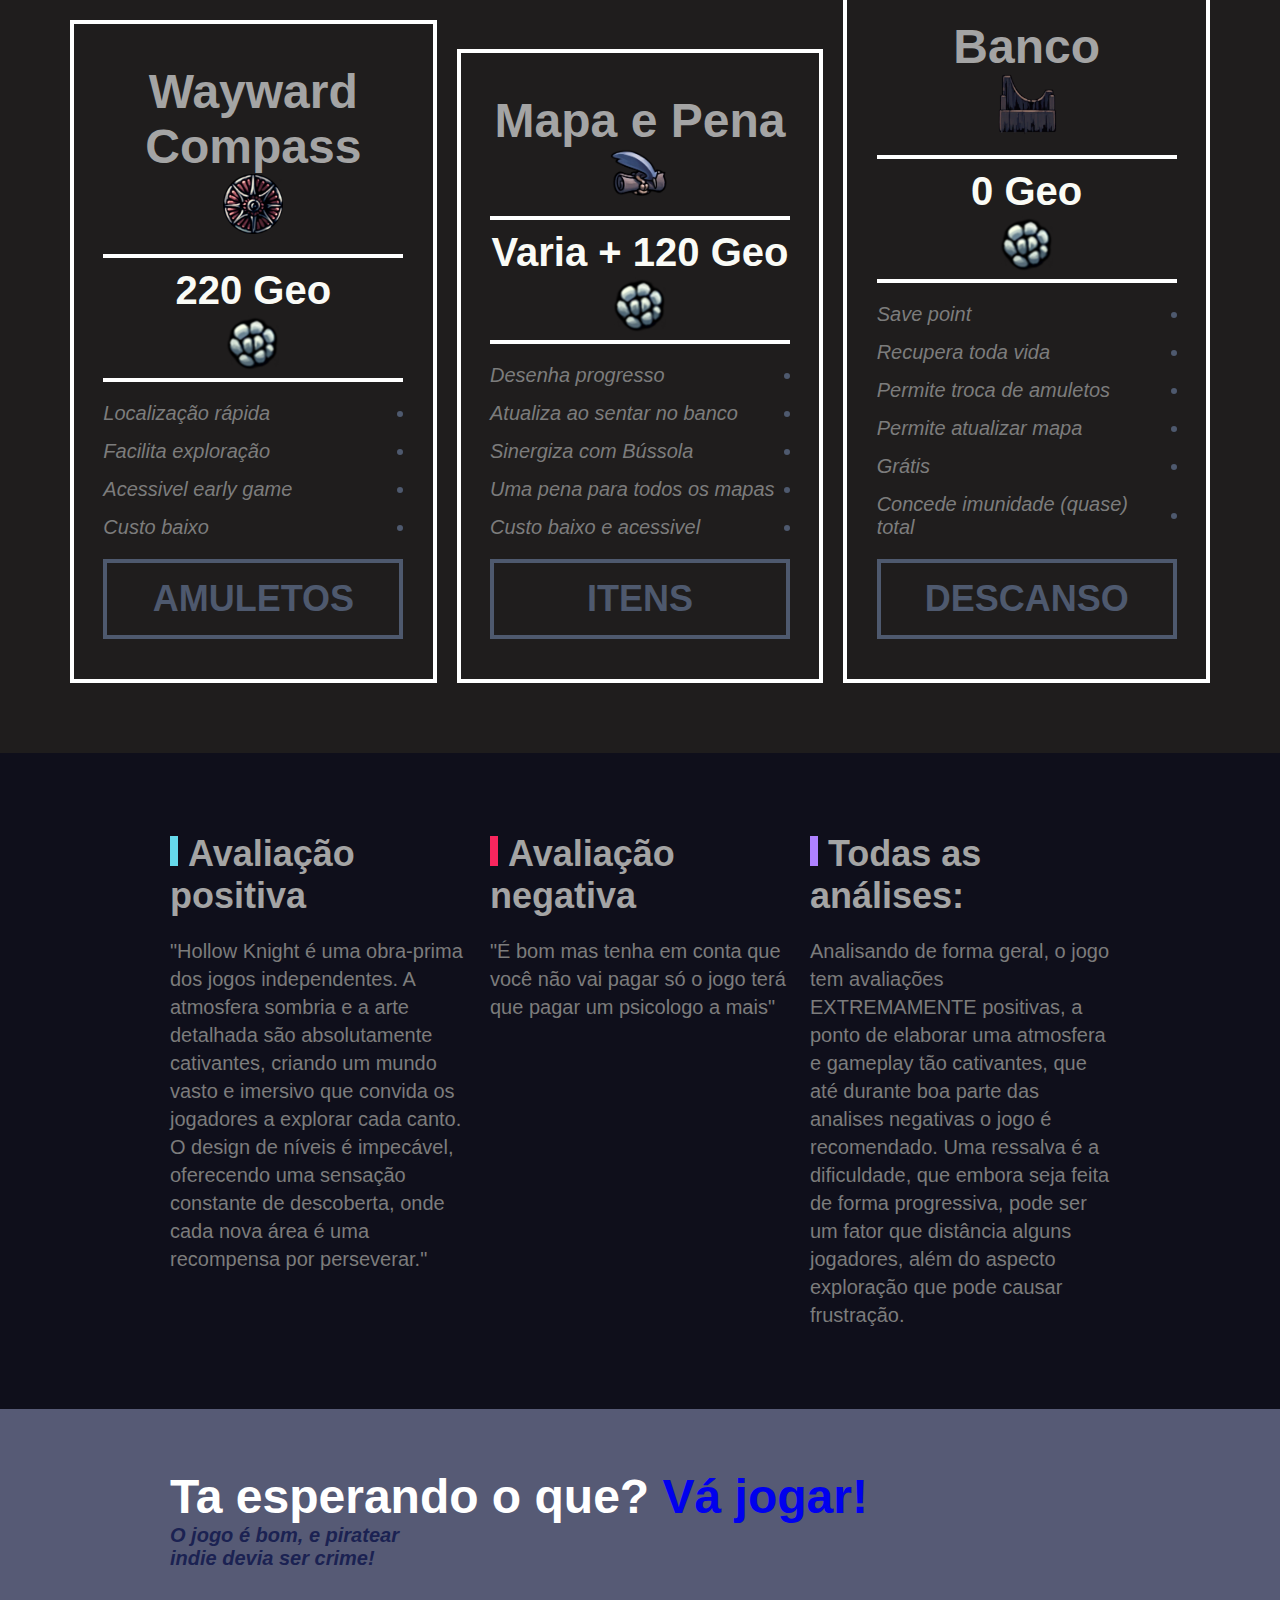
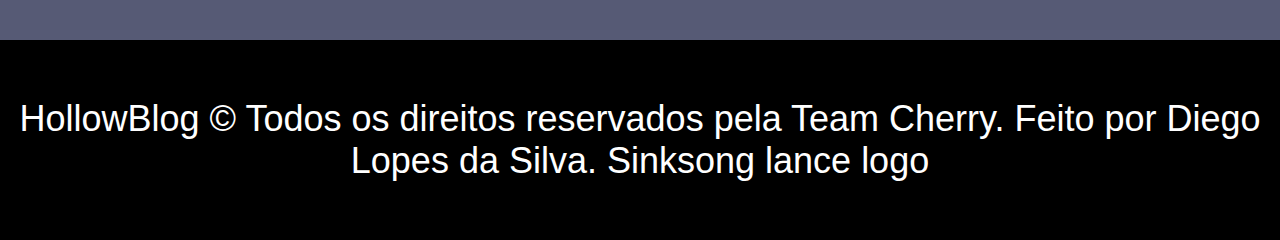
==== commit e928a993: "atualizando umas cores" ====
--- a/Curso Flexbox/index.html
+++ b/Curso Flexbox/index.html
@@ -154,7 +154,7 @@
                         Ta esperando o que? <a href="https://store.steampowered.com/app/367520/Hollow_Knight/"> Vá jogar!</a>
                     </h1>
 
-                    <p>O jogo é bom, e piratear indie devia ser crime!
+                    <p><b>O jogo é bom, e piratear indie devia ser crime!</b>
                     </p>
                 </div>
 
--- a/Curso Flexbox/css/style.css
+++ b/Curso Flexbox/css/style.css
@@ -330,10 +330,11 @@
 /*Newsletter*/
 
 .newsletter {
-    background: #8d91ca;
     padding: 60px calc((100% - 960px) / 2);
     display: flex;
     flex-wrap: wrap;
+    background: #565a75;
+    color: white;
 }
 
 .newsletter-info {
@@ -343,14 +344,14 @@
 
 .newsletter-info h1 {
     font-size: 3em;
-    color: #0f0f1b;
+    color: white;
 }
 
 .newsletter-info p {
     font-size: 1.25em;
     font-style: italic;
     max-width: 230px;
-    color: #565a75;
+    color: #1b2252;
     margin-bottom: 10px;
 }
 
@@ -399,7 +400,8 @@
 
 .footer {
     display: flex;
-    background: #fafbf6;
+    background: #000000;
+    color: white;
     height: 200px;
     align-items: center;
     flex-wrap: wrap;
@@ -409,5 +411,5 @@
     flex: 1;
     text-align: center;
     font-size: 2.25em;
-    color: #0f0f1b;
+    color: white
 }